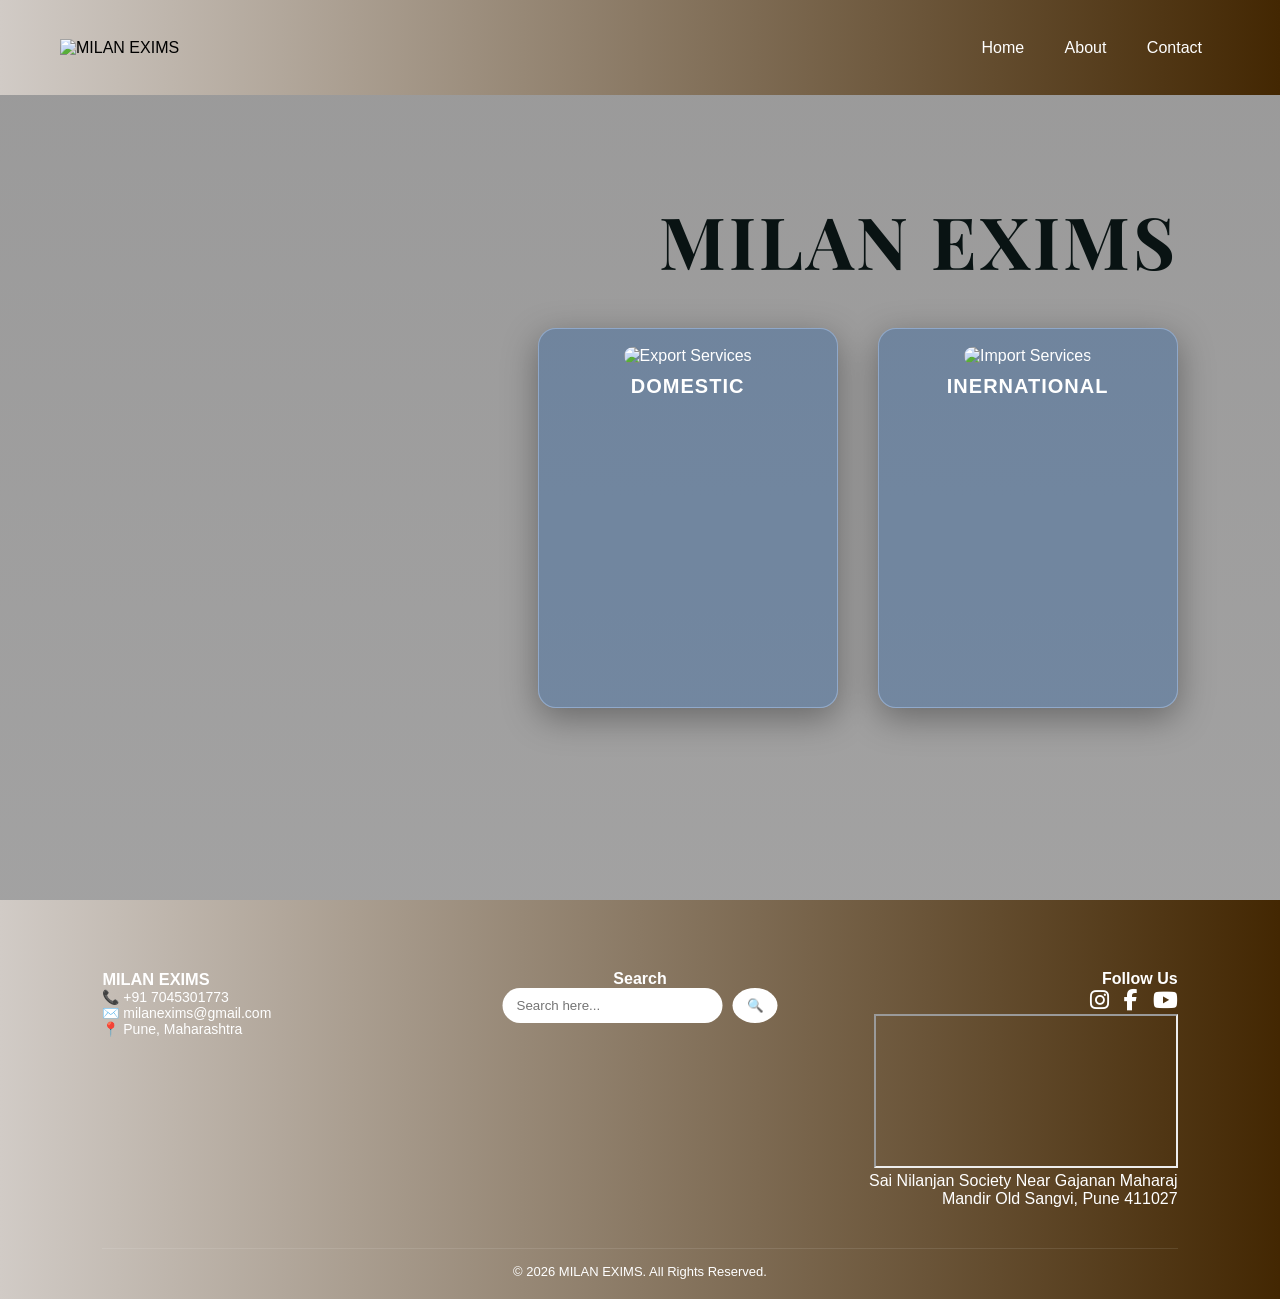
==== index.html @ 1c31ed09 "Add files via upload" ====
<!DOCTYPE html>
<html lang="en">
<head>
  <meta charset="UTF-8">
  <title>MILAN EXIMS</title>
  <meta name="viewport" content="width=device-width, initial-scale=1.0">

  <!-- Google Font -->
  <link href="https://fonts.googleapis.com/css2?family=Playfair+Display:wght@700&display=swap" rel="stylesheet">

  <!-- Font Awesome -->
  <link rel="stylesheet"
    href="https://cdnjs.cloudflare.com/ajax/libs/font-awesome/6.5.1/css/all.min.css">

  <!-- CSS -->
  <link rel="stylesheet" href="style.css">
</head>

<body>

<!-- NAVBAR -->
<header class="navbar" id="navbar">
  <div class="logo">
    <img src="images/logo.png" alt="MILAN EXIMS">
  </div>
<nav>
  <a href="index.html" class="nav-link active">Home</a>
  <a href="about.html" class="nav-link">About</a>
  <a href="contact.html" class="nav-link">Contact</a>
</nav>
</header>

<!-- HERO / WELCOME -->
<section class="hero" id="home">
  <div class="hero-content">
    <h1>MILAN EXIMS</h1>
  <!-- CARDS ON WELCOME PAGE -->
 <div class="hero-cards">
    <div class="card">
      <img src="images/import.jpeg" alt="Export Services">
      <div class="card-content">
        <h3>DOMESTIC</h3>
        <span class="card-dot"></span>
      </div>
    </div>

    <div class="card">
      <img src="images/export.jpeg" alt="Import Services">
      <div class="card-content">
        <h3>INERNATIONAL</h3>
        <span class="card-dot"></span>
      </div>
    </div>
  </div>
</section>


<footer class="footer">
  <div class="footer-inner">

    <!-- LEFT -->
    <div class="footer-left">
      <h3>MILAN EXIMS</h3>
      <p>📞 +91 7045301773</p>
      <p>✉️ milanexims@gmail.com</p>
      <p>📍 Pune, Maharashtra</p>

    
    </div>

    <!-- CENTER -->
    <div class="footer-center">
      <h4>Search</h4>
      <div class="footer-search">
        <input type="text" placeholder="Search here...">
        <button>🔍</button>
      </div>
    </div>

    <!-- RIGHT -->
    <div class="footer-right">
      <h4>Follow Us</h4>
      <div class="footer-social">
        <a href="#"><i class="fa-brands fa-instagram"></i></a>
        <a href="#"><i class="fa-brands fa-facebook-f"></i></a>
        <a href="#"><i class="fa-brands fa-youtube"></i></a>

     </div>
       <div>   <iframe
        src="https://www.google.com/maps?q=Sai+Nilanjan+Society+Near+Gajanan+Maharaj+Mandir+Old+Sangvi+Pune&output=embed"
        loading="lazy">
      </iframe>
      <p>Sai Nilanjan Society Near Gajanan Maharaj Mandir Old Sangvi, Pune 411027</p>
    </div>
    </div>

  </div>

  <div class="footer-bottom">
    © 2026 MILAN EXIMS. All Rights Reserved.
  </div>
</footer>

<!-- JS -->
<script src="script.js"></script>
</body>
</html>
---- style.css ----
/* ================= RESET ================= */
* {
  margin: 0;
  padding: 0;
  box-sizing: border-box;
  font-family: "Segoe UI", sans-serif;
}

/* ================= NAVBAR ================= */
.navbar {
  position: fixed;
  top: 0;
  width: 100%;
  height: 95px;
  padding: 0 60px;
  display: flex;
  justify-content: space-between;
  align-items: center;
  background: linear-gradient(90deg, #d1cbc6, #432702);
  z-index: 1000;
  transition: all 0.3s ease;
}

.navbar.scrolled {
  height: 80px;
  background: linear-gradient(90deg, #8f470d, #2e1a01);
  box-shadow: 0 6px 18px rgba(0,0,0,0.25);
}

/* ================= LOGO ================= */
.logo img {
  height: 140px;
  width: auto;
  transition: height 0.3s ease;
}

.navbar.scrolled .logo img {
  height: 55px;
}

/* ================= NAV LINKS ================= */
nav a {
  margin: 0 18px;
  text-decoration: none;
  color: #ffffff;
  font-size: 16px;
  font-weight: 500;
}

nav button {
  padding: 10px 28px;
  background: #ffffff;
  color: #432702;
  border: none;
  border-radius: 25px;
  font-weight: 600;
  cursor: pointer;
}

/* ================= HERO ================= */
.hero {
  height: 100vh;
  background:
    linear-gradient(rgba(31, 30, 30, 0.45), rgba(49, 48, 48, 0.45)),
    url("images/BG.jpeg");
  background-size: cover;
  background-position: center;
  background-repeat: no-repeat;
  background-attachment: fixed;

  display: flex;
  align-items: center;
  justify-content: flex-end;
  padding-right: 8%;
 
}



/* HERO CONTENT */
.hero-content {
  display: flex;
  flex-direction: column;
  align-items: flex-end;   /* ⬅️ RIGHT */
  text-align: right;       /* ⬅️ RIGHT */
  gap: 40px;
}


.hero-content h1 {
  font-family: 'Playfair Display', serif;
  font-size: 72px;
  letter-spacing: 3px;
  color: #091313;
}

/* ================= HERO CARDS ================= */
.hero-cards {
  display: flex;
  gap: 40px;
  flex-wrap: wrap;
  justify-content: flex-end;   /* ⬅️ RIGHT */
}


/* ================= CARD ================= */
.card {
  width: 300px;
  height: 380px;
  padding: 18px;

  /* TRANSPARENT BLUE GLASS */
  background: rgba(30, 90, 160, 0.35);
  backdrop-filter: blur(10px);
  -webkit-backdrop-filter: blur(10px);

  border: 1px solid rgba(180, 210, 255, 0.45);
  border-radius: 18px;

  text-align: center;
  color: #ffffff;

  box-shadow: 0 10px 35px rgba(0,0,0,0.35);
  transition: all 0.35s ease;
}

.card:hover {
  transform: translateY(-12px);
  background: rgba(30, 90, 160, 0.45);
}

/* CARD IMAGE */
.card img {
  width: 100%;
  height: 290px;
  object-fit: cover;
  object-position: center;
  border-radius: 14px;
  margin-bottom: 10px;
}

/* CARD TITLE */
.card h3 {
  font-size: 20px;
  letter-spacing: 1px;
}

.footer {
  background: linear-gradient(90deg, #d1cbc6, #432702);
  color: #fff;
  padding: 70px 8% 20px;
}

.footer-inner {
  position: relative;
  display: flex;
  justify-content: space-between;
  align-items: flex-start;
}

/* LEFT */
.footer-left {
  width: 30%;
  font-size: 14px;
}

.footer-left iframe {
  width: 100%;
  height: 200px;
  border: 0;
  margin-top: 15px;
}

/* CENTER — TRUE CENTER */
.footer-center {
  position: absolute;
  left: 50%;
  transform: translateX(-50%);
  text-align: center;
}

.footer-search {
  display: flex;
  gap: 10px;
}

.footer-search input {
  padding: 10px 14px;
  border-radius: 20px;
  border: none;
  width: 220px;
}

.footer-search button {
  border: none;
  background: #fff;
  padding: 10px 14px;
  border-radius: 50%;
  cursor: pointer;
}

/* RIGHT */
.footer-right {
  width: 30%;
  text-align: right;
}

.footer-social {
  display: flex;
  gap: 15px;
  justify-content: flex-end;
}

.footer-social a {
  font-size: 22px;
  color: #fff;
}

/* BOTTOM */
.footer-bottom {
  margin-top: 40px;
  text-align: center;
  font-size: 13px;
  border-top: 1px solid rgba(255,255,255,0.1);
  padding-top: 15px;
}

/* MOBILE */
@media (max-width: 768px) {
  .footer-inner {
    flex-direction: column;
    text-align: center;
  }

  .footer-center {
    position: static;
    transform: none;
    margin: 30px 0;
  }

  .footer-right {
    text-align: center;
  }

  .footer-social {
    justify-content: center;
  }
}
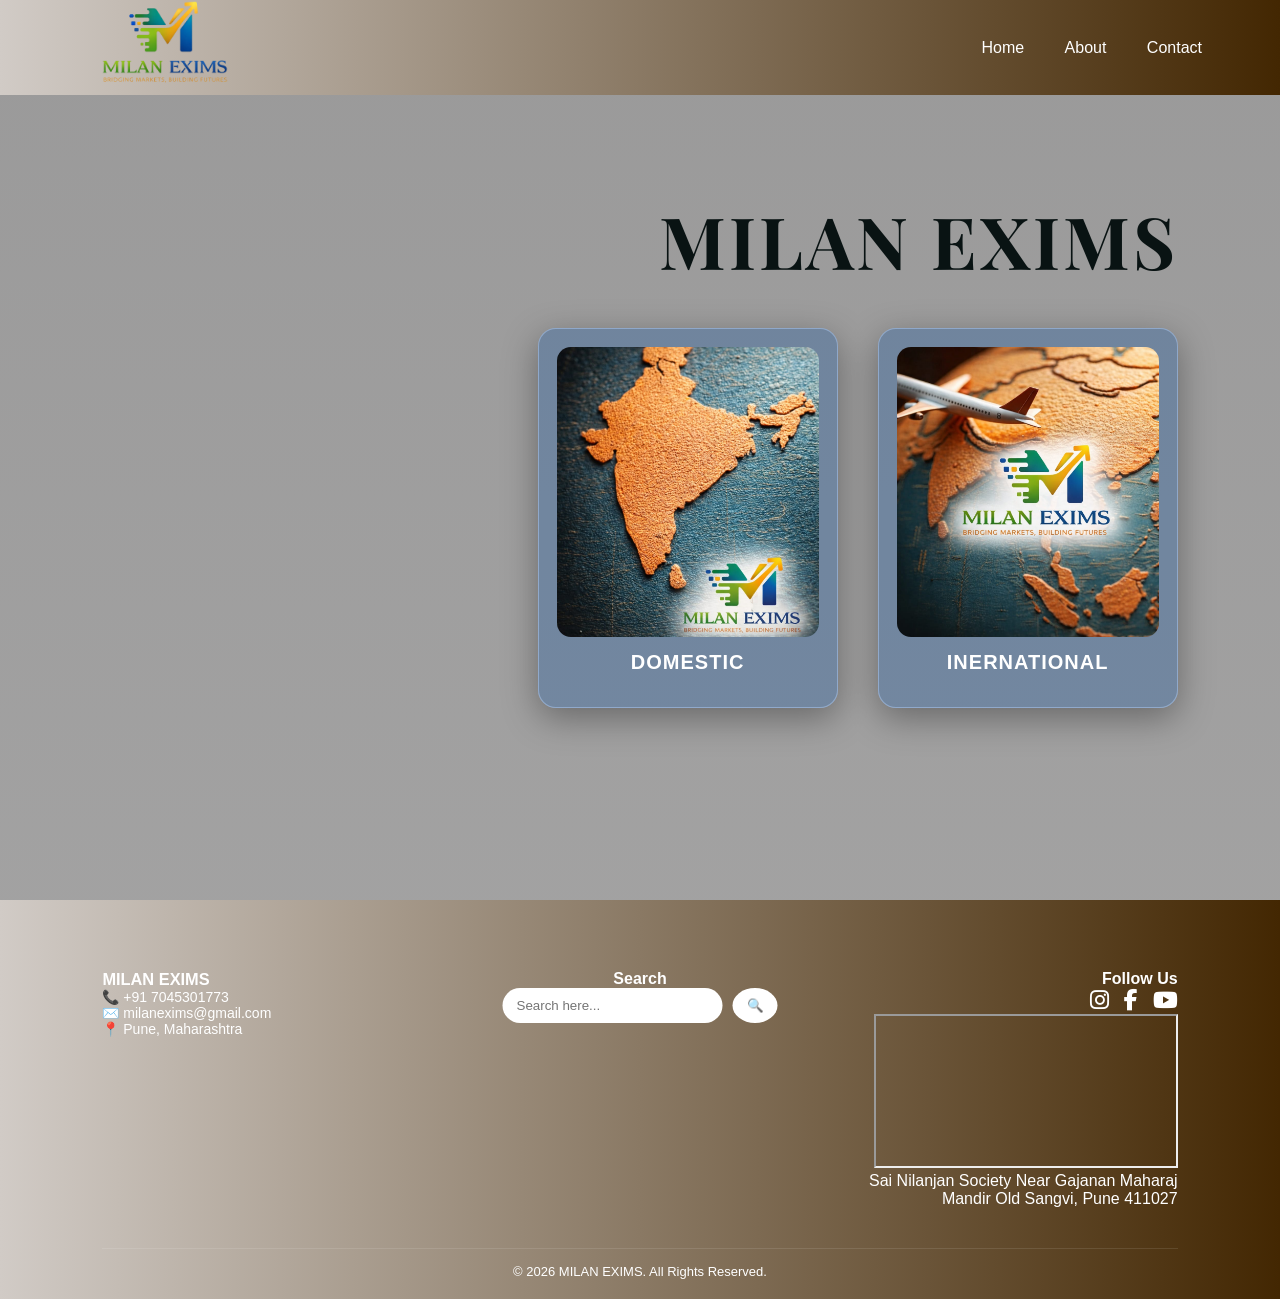
==== commit 23ed5155: "Update index.html" ====
--- a/index.html
+++ b/index.html
@@ -21,7 +21,7 @@
 <!-- NAVBAR -->
 <header class="navbar" id="navbar">
   <div class="logo">
-    <img src="images/logo.png" alt="MILAN EXIMS">
+    <img src="logo.png" alt="MILAN EXIMS">
   </div>
 <nav>
   <a href="index.html" class="nav-link active">Home</a>
@@ -37,7 +37,7 @@
   <!-- CARDS ON WELCOME PAGE -->
  <div class="hero-cards">
     <div class="card">
-      <img src="images/import.jpeg" alt="Export Services">
+      <img src="import.jpeg" alt="Export Services">
       <div class="card-content">
         <h3>DOMESTIC</h3>
         <span class="card-dot"></span>
@@ -45,7 +45,7 @@
     </div>
 
     <div class="card">
-      <img src="images/export.jpeg" alt="Import Services">
+      <img src="export.jpeg" alt="Import Services">
       <div class="card-content">
         <h3>INERNATIONAL</h3>
         <span class="card-dot"></span>
@@ -109,3 +109,4 @@
 
 
 
+
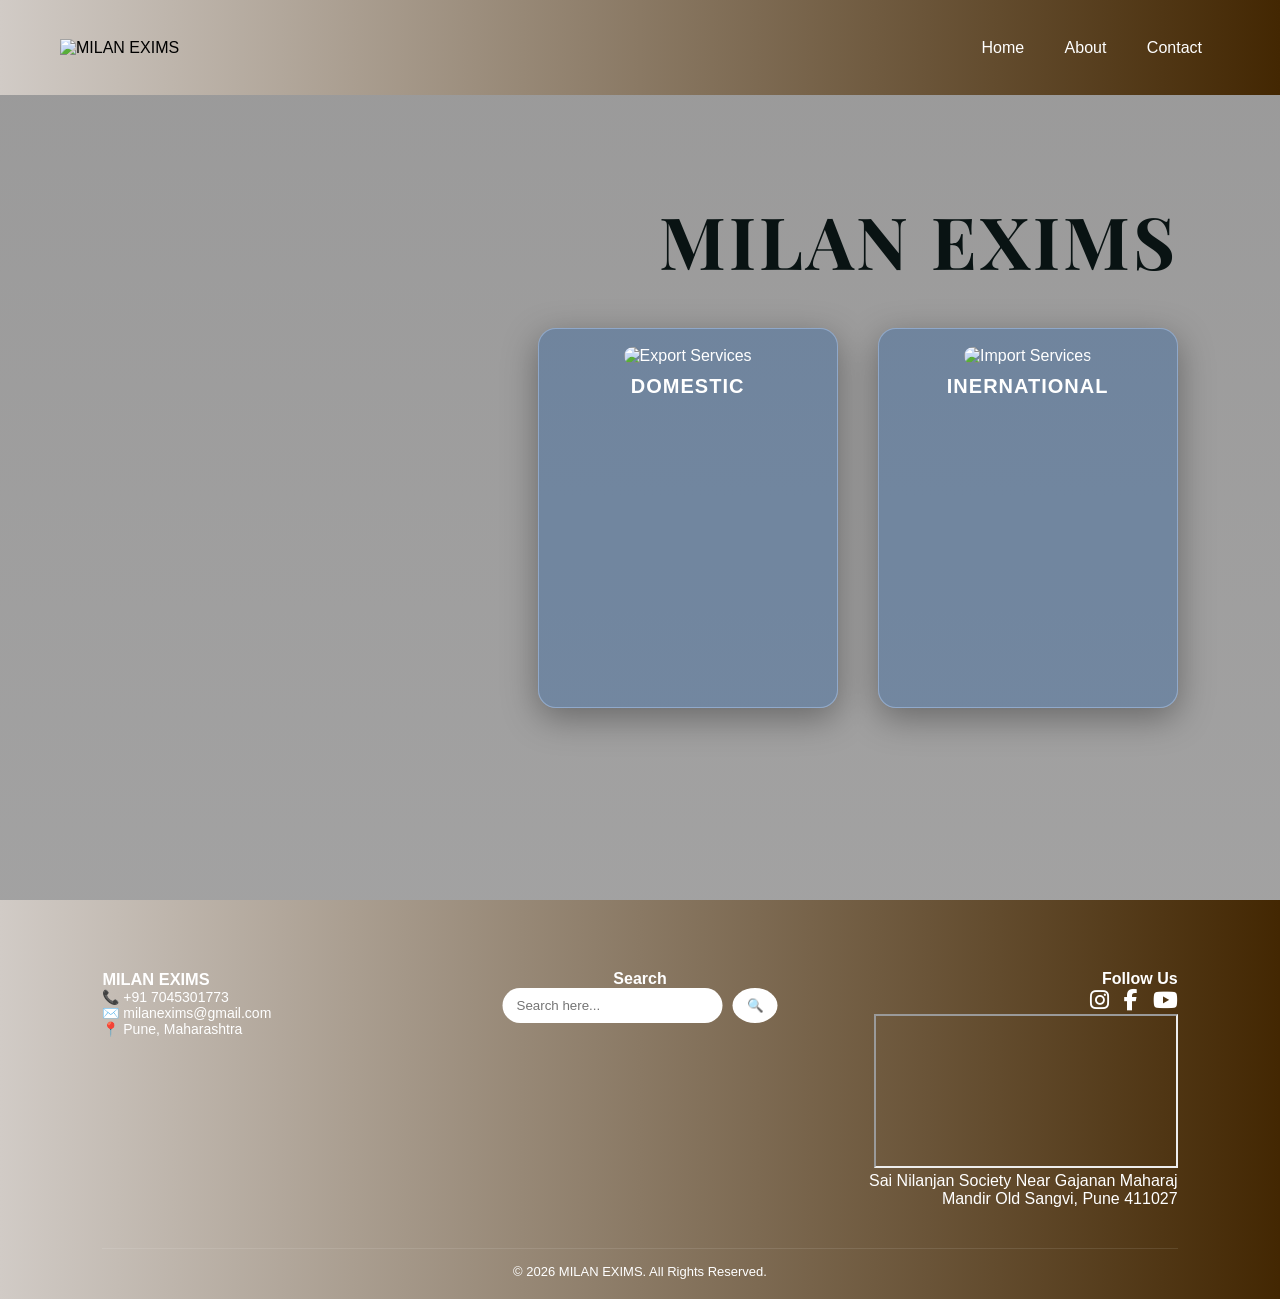
==== commit 20b5a4de: "Add files via upload" ====
--- a/index.html
+++ b/index.html
@@ -109,4 +109,3 @@
 
 
 
-
--- a/style.css
+++ b/style.css
@@ -62,7 +62,7 @@
   height: 100vh;
   background:
     linear-gradient(rgba(31, 30, 30, 0.45), rgba(49, 48, 48, 0.45)),
-    url("images/BG.jpeg");
+    url("BG.jpeg");
   background-size: cover;
   background-position: center;
   background-repeat: no-repeat;
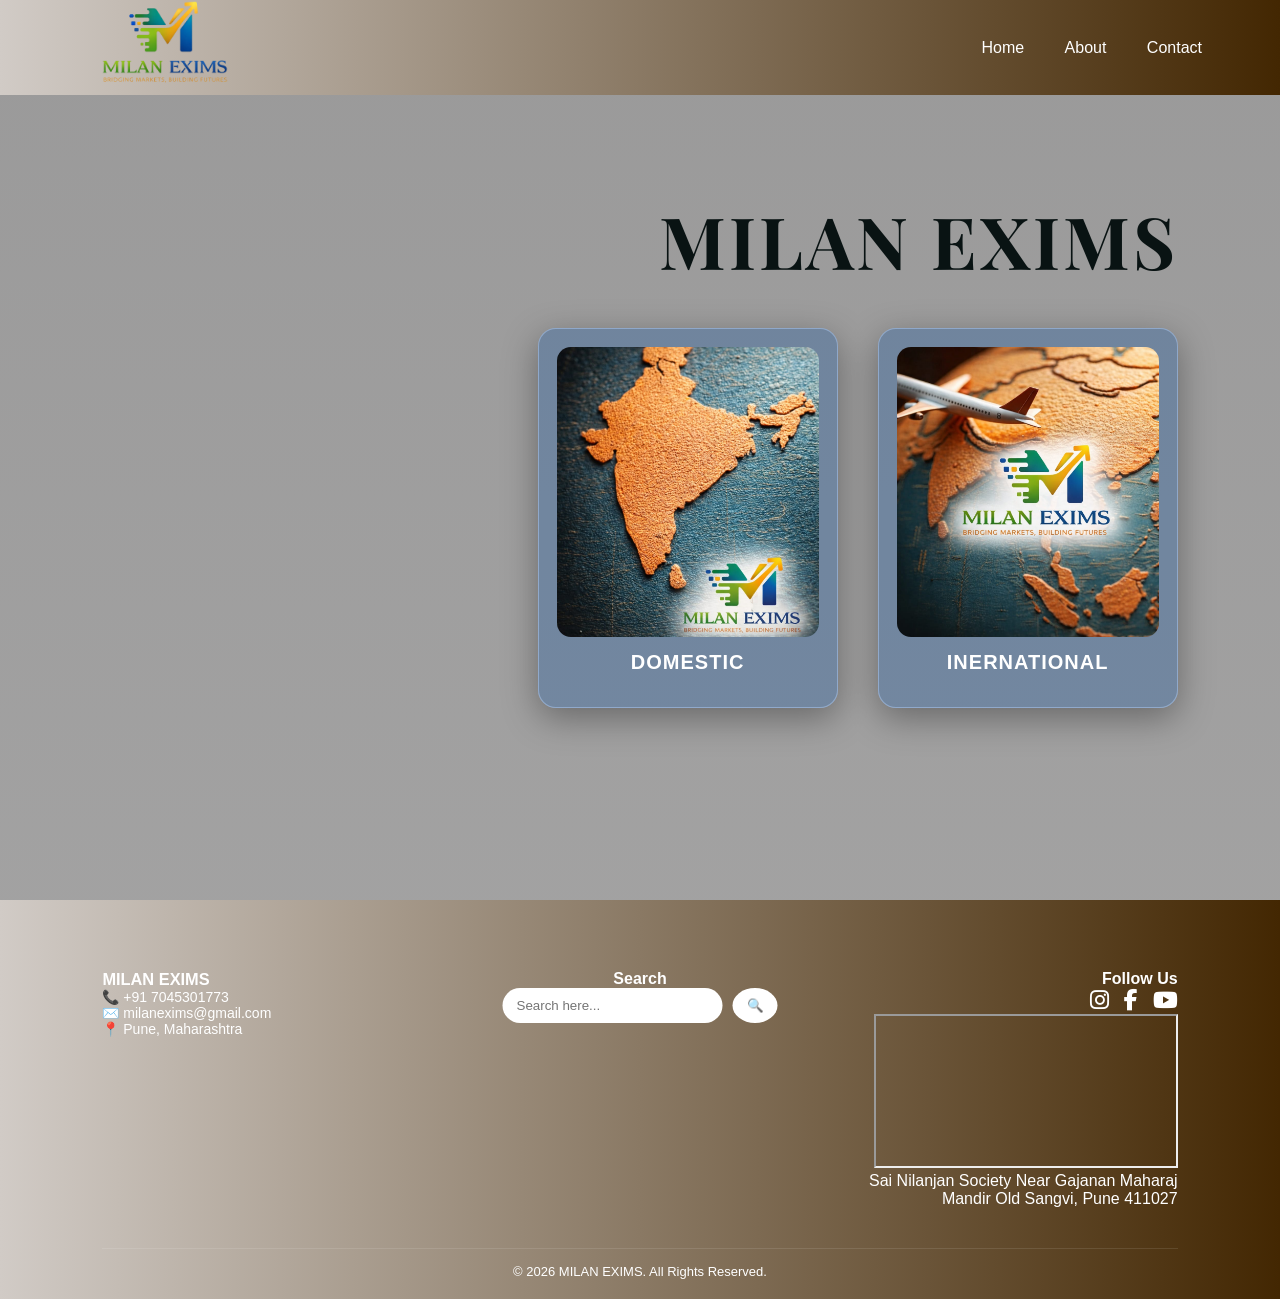
==== commit 7f020309: "Update index.html" ====
--- a/index.html
+++ b/index.html
@@ -21,7 +21,7 @@
 <!-- NAVBAR -->
 <header class="navbar" id="navbar">
   <div class="logo">
-    <img src="logo.png" alt="MILAN EXIMS">
+    <img src="images/logo.png" alt="MILAN EXIMS">
   </div>
 <nav>
   <a href="index.html" class="nav-link active">Home</a>
@@ -37,7 +37,7 @@
   <!-- CARDS ON WELCOME PAGE -->
  <div class="hero-cards">
     <div class="card">
-      <img src="import.jpeg" alt="Export Services">
+      <img src="images/import.jpeg" alt="Export Services">
       <div class="card-content">
         <h3>DOMESTIC</h3>
         <span class="card-dot"></span>
@@ -45,7 +45,7 @@
     </div>
 
     <div class="card">
-      <img src="export.jpeg" alt="Import Services">
+      <img src="images/export.jpeg" alt="Import Services">
       <div class="card-content">
         <h3>INERNATIONAL</h3>
         <span class="card-dot"></span>
@@ -109,3 +109,4 @@
 
 
 
+
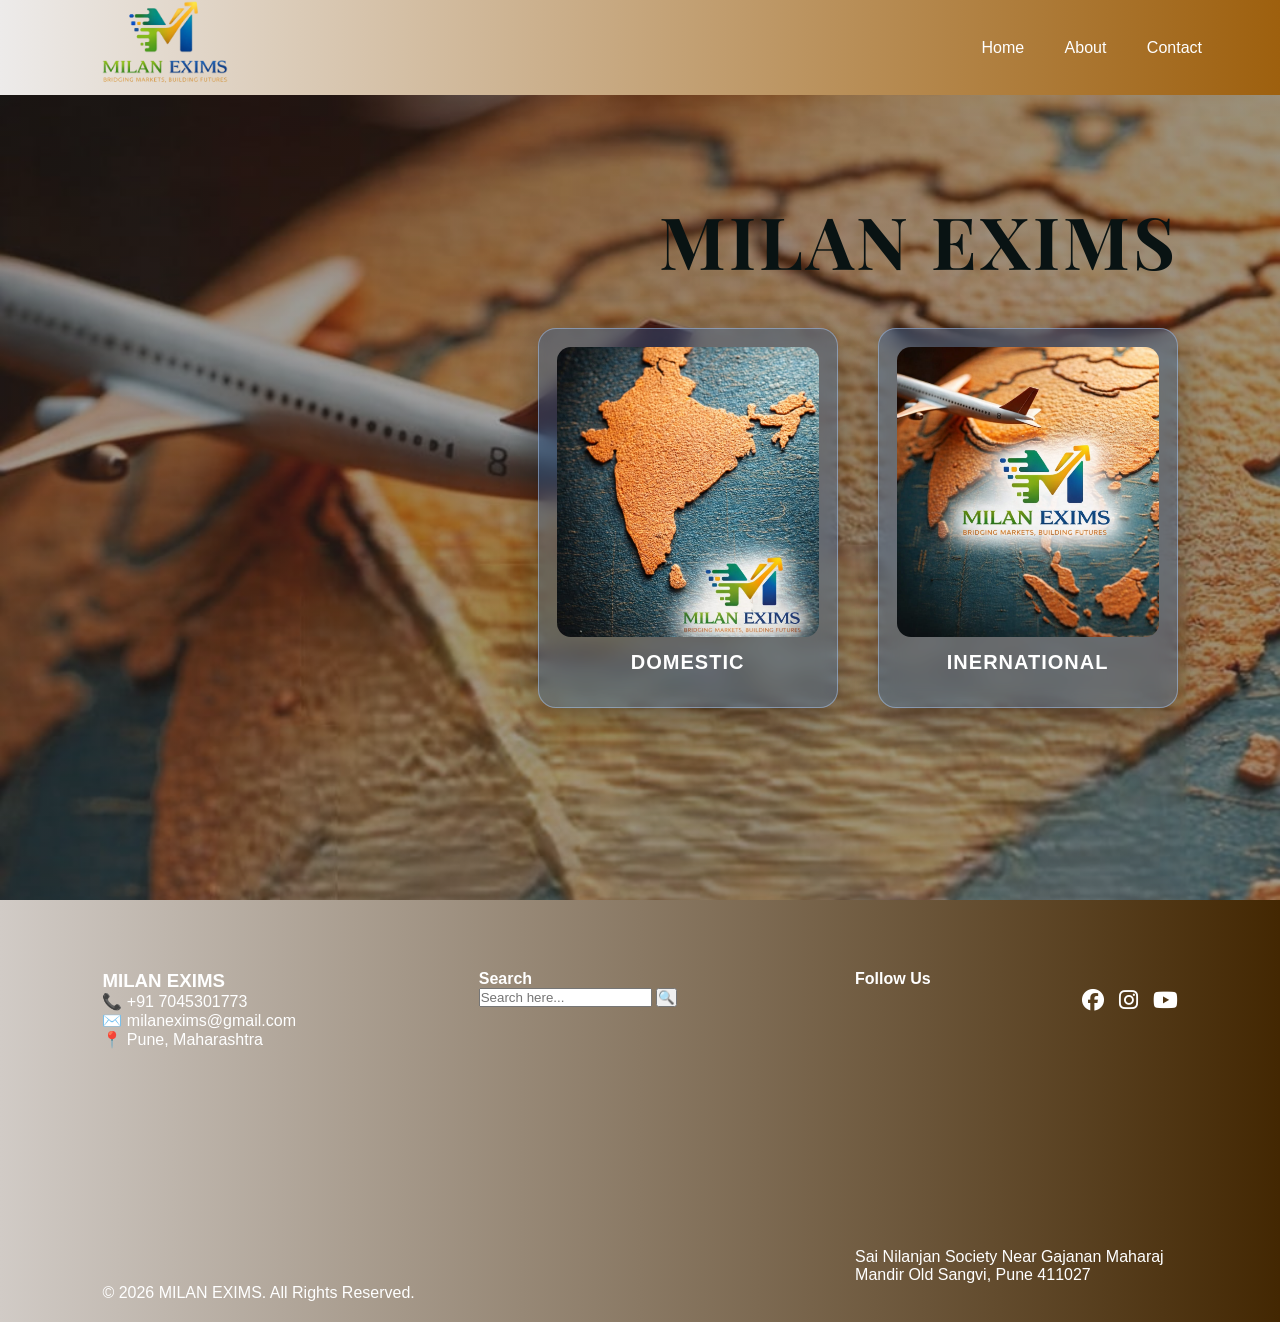
==== commit 778b5923: "Add files via upload" ====
--- a/index.html
+++ b/index.html
@@ -23,52 +23,58 @@
   <div class="logo">
     <img src="images/logo.png" alt="MILAN EXIMS">
   </div>
-<nav>
-  <a href="index.html" class="nav-link active">Home</a>
-  <a href="about.html" class="nav-link">About</a>
-  <a href="contact.html" class="nav-link">Contact</a>
-</nav>
+
+  <!-- HAMBURGER ICON (3 lines) -->
+  <div class="hamburger" id="hamburger">
+    <i class="fa-solid fa-bars"></i>
+  </div>
+
+  <!-- NAV LINKS -->
+  <nav id="mainNav">
+    <a href="index.html" class="nav-link active">Home</a>
+    <a href="about.html" class="nav-link">About</a>
+    <a href="contact.html" class="nav-link">Contact</a>
+  </nav>
 </header>
 
 <!-- HERO / WELCOME -->
 <section class="hero" id="home">
   <div class="hero-content">
     <h1>MILAN EXIMS</h1>
-  <!-- CARDS ON WELCOME PAGE -->
- <div class="hero-cards">
-    <div class="card">
-      <img src="images/import.jpeg" alt="Export Services">
-      <div class="card-content">
-        <h3>DOMESTIC</h3>
-        <span class="card-dot"></span>
+
+    <!-- CARDS ON WELCOME PAGE -->
+    <div class="hero-cards">
+
+      <div class="card">
+        <img src="images/import.jpeg" alt="Export Services">
+        <div class="card-content">
+          <h3>DOMESTIC</h3>
+          <span class="card-dot"></span>
+        </div>
       </div>
-    </div>
 
-    <div class="card">
-      <img src="images/export.jpeg" alt="Import Services">
-      <div class="card-content">
-        <h3>INERNATIONAL</h3>
-        <span class="card-dot"></span>
+      <div class="card">
+        <img src="images/export.jpeg" alt="Import Services">
+        <div class="card-content">
+          <h3>INERNATIONAL</h3>
+          <span class="card-dot"></span>
+        </div>
       </div>
+
     </div>
   </div>
 </section>
 
-
 <footer class="footer">
   <div class="footer-inner">
 
-    <!-- LEFT -->
     <div class="footer-left">
       <h3>MILAN EXIMS</h3>
       <p>📞 +91 7045301773</p>
       <p>✉️ milanexims@gmail.com</p>
       <p>📍 Pune, Maharashtra</p>
-
-    
     </div>
 
-    <!-- CENTER -->
     <div class="footer-center">
       <h4>Search</h4>
       <div class="footer-search">
@@ -77,21 +83,20 @@
       </div>
     </div>
 
-    <!-- RIGHT -->
     <div class="footer-right">
       <h4>Follow Us</h4>
       <div class="footer-social">
+        <a href="#"><i class="fa-brands fa-facebook"></i></a>
         <a href="#"><i class="fa-brands fa-instagram"></i></a>
-        <a href="#"><i class="fa-brands fa-facebook-f"></i></a>
         <a href="#"><i class="fa-brands fa-youtube"></i></a>
+      </div>
 
-     </div>
-       <div>   <iframe
-        src="https://www.google.com/maps?q=Sai+Nilanjan+Society+Near+Gajanan+Maharaj+Mandir+Old+Sangvi+Pune&output=embed"
+      <iframe
+        src="https://www.google.com/maps?q=Sai+Nilanjan+Society+Old+Sangvi+Pune&output=embed"
         loading="lazy">
       </iframe>
+
       <p>Sai Nilanjan Society Near Gajanan Maharaj Mandir Old Sangvi, Pune 411027</p>
-    </div>
     </div>
 
   </div>
@@ -101,12 +106,9 @@
   </div>
 </footer>
 
-<!-- JS -->
 <script src="script.js"></script>
 </body>
 </html>
 
 
 
-
-
--- a/style.css
+++ b/style.css
@@ -16,15 +16,9 @@
   display: flex;
   justify-content: space-between;
   align-items: center;
-  background: linear-gradient(90deg, #d1cbc6, #432702);
+  background: linear-gradient(90deg, #edebea, #9e600e);
   z-index: 1000;
   transition: all 0.3s ease;
-}
-
-.navbar.scrolled {
-  height: 80px;
-  background: linear-gradient(90deg, #8f470d, #2e1a01);
-  box-shadow: 0 6px 18px rgba(0,0,0,0.25);
 }
 
 /* ================= LOGO ================= */
@@ -34,11 +28,7 @@
   transition: height 0.3s ease;
 }
 
-.navbar.scrolled .logo img {
-  height: 55px;
-}
-
-/* ================= NAV LINKS ================= */
+/* ================= NAV LINKS LAPTOP ================= */
 nav a {
   margin: 0 18px;
   text-decoration: none;
@@ -47,22 +37,14 @@
   font-weight: 500;
 }
 
-nav button {
-  padding: 10px 28px;
-  background: #ffffff;
-  color: #432702;
-  border: none;
-  border-radius: 25px;
-  font-weight: 600;
-  cursor: pointer;
-}
-
 /* ================= HERO ================= */
 .hero {
   height: 100vh;
+
   background:
     linear-gradient(rgba(31, 30, 30, 0.45), rgba(49, 48, 48, 0.45)),
-    url("BG.jpeg");
+    url("images/bg.jpeg");
+
   background-size: cover;
   background-position: center;
   background-repeat: no-repeat;
@@ -72,20 +54,16 @@
   align-items: center;
   justify-content: flex-end;
   padding-right: 8%;
- 
-}
-
-
+}
 
 /* HERO CONTENT */
 .hero-content {
   display: flex;
   flex-direction: column;
-  align-items: flex-end;   /* ⬅️ RIGHT */
-  text-align: right;       /* ⬅️ RIGHT */
+  align-items: flex-end;
+  text-align: right;
   gap: 40px;
 }
-
 
 .hero-content h1 {
   font-family: 'Playfair Display', serif;
@@ -94,57 +72,41 @@
   color: #091313;
 }
 
-/* ================= HERO CARDS ================= */
+/* ================= CARDS ================= */
 .hero-cards {
   display: flex;
   gap: 40px;
   flex-wrap: wrap;
-  justify-content: flex-end;   /* ⬅️ RIGHT */
-}
-
-
-/* ================= CARD ================= */
+  justify-content: flex-end;
+}
+
 .card {
   width: 300px;
   height: 380px;
   padding: 18px;
-
-  /* TRANSPARENT BLUE GLASS */
   background: rgba(30, 90, 160, 0.35);
   backdrop-filter: blur(10px);
-  -webkit-backdrop-filter: blur(10px);
-
   border: 1px solid rgba(180, 210, 255, 0.45);
   border-radius: 18px;
-
   text-align: center;
   color: #ffffff;
-
   box-shadow: 0 10px 35px rgba(0,0,0,0.35);
-  transition: all 0.35s ease;
-}
-
-.card:hover {
-  transform: translateY(-12px);
-  background: rgba(30, 90, 160, 0.45);
-}
-
-/* CARD IMAGE */
+}
+
 .card img {
   width: 100%;
   height: 290px;
   object-fit: cover;
-  object-position: center;
   border-radius: 14px;
   margin-bottom: 10px;
 }
 
-/* CARD TITLE */
 .card h3 {
   font-size: 20px;
   letter-spacing: 1px;
 }
 
+/* ================= FOOTER ORIGINAL ================= */
 .footer {
   background: linear-gradient(90deg, #d1cbc6, #432702);
   color: #fff;
@@ -152,57 +114,22 @@
 }
 
 .footer-inner {
-  position: relative;
   display: flex;
   justify-content: space-between;
   align-items: flex-start;
 }
 
-/* LEFT */
-.footer-left {
+.footer-left,
+.footer-center,
+.footer-right {
   width: 30%;
-  font-size: 14px;
-}
-
-.footer-left iframe {
+}
+
+.footer-right iframe {
   width: 100%;
   height: 200px;
   border: 0;
-  margin-top: 15px;
-}
-
-/* CENTER — TRUE CENTER */
-.footer-center {
-  position: absolute;
-  left: 50%;
-  transform: translateX(-50%);
-  text-align: center;
-}
-
-.footer-search {
-  display: flex;
-  gap: 10px;
-}
-
-.footer-search input {
-  padding: 10px 14px;
-  border-radius: 20px;
-  border: none;
-  width: 220px;
-}
-
-.footer-search button {
-  border: none;
-  background: #fff;
-  padding: 10px 14px;
-  border-radius: 50%;
-  cursor: pointer;
-}
-
-/* RIGHT */
-.footer-right {
-  width: 30%;
-  text-align: right;
+  margin: 15px 0;
 }
 
 .footer-social {
@@ -213,42 +140,127 @@
 
 .footer-social a {
   font-size: 22px;
-  color: #fff;
-}
-
-/* BOTTOM */
-.footer-bottom {
-  margin-top: 40px;
-  text-align: center;
-  font-size: 13px;
-  border-top: 1px solid rgba(255,255,255,0.1);
-  padding-top: 15px;
-}
-
-/* MOBILE */
+  color: #ffffff;
+}
+
+/* ============ MAIN MOBILE FIX ONLY ============ */
+
+.hamburger {
+  display: none;
+}
+
+/* MOBILE RESPONSIVE — CURAMIND TYPE */
 @media (max-width: 768px) {
+
+  /* NAV LINKS INSIDE PANEL ONLY */
+  #mainNav {
+    position: absolute;
+    top: 95px;
+    right: 20px;
+
+    display: none;
+    flex-direction: column;
+
+    gap: 18px;          /* GAP BETWEEN HOME ABOUT CONTACT ✔ */
+    padding: 20px;
+
+    border-radius: 12px;
+    background: linear-gradient(90deg, #f4f2f0, #432702);
+  }
+
+  #mainNav.open {
+    display: flex;      /* OPEN AFTER CLICK ✔ */
+  }
+
+  #mainNav a {
+    text-align: center;
+    margin: 0;
+    font-size: 17px;
+  }
+
+  /* HAMBURGER 3 LINES */
+  .hamburger {
+    display: block;
+    position: absolute;
+    right: 25px;
+    top: 32px;
+    font-size: 24px;
+    color: #ffffff;
+    cursor: pointer;
+  }
+
+  /* HERO FONT CHOTA ONLY IN PHONE */
+  .hero-content h1 {
+    font-size: 42px;
+    color: #ffffff;     /* SAME as you wanted */
+  }
+
+  .hero {
+    justify-content: center;
+    align-items: center;
+    padding-right: 0;
+  }
+
+  .hero-cards {
+    justify-content: center;
+  }
+
   .footer-inner {
     flex-direction: column;
     text-align: center;
   }
 
-  .footer-center {
-    position: static;
-    transform: none;
-    margin: 30px 0;
-  }
-
+  .footer-left,
+  .footer-center,
   .footer-right {
-    text-align: center;
+    width: 100%;
+    margin-bottom: 25px;
   }
 
   .footer-social {
     justify-content: center;
   }
 }
-
-
-
-
-
-
+/* ======== ONLY CARD FIX FOR MOBILE ======== */
+@media (max-width: 768px) {
+
+  .hero-cards {
+    display: flex;
+    flex-direction: column;
+    align-items: center;
+    justify-content: center;
+    gap: 24px;                 /* ⬅️ PROPER GAP ✔ */
+    margin-top: 30px;
+  }
+
+  .card {
+    width: 100%;                /* ⬅️ NOT FULL 100% ✔ */
+    max-width: 340px;          /* ⬅️ CLEAN LIMIT ✔ */
+    height: auto;              /* ⬅️ FLEXIBLE ✔ */
+    padding: 16px;
+  }
+
+  .card img {
+    height: 180px;             /* ⬅️ FIX IMAGE HEIGHT ✔ */
+    object-fit: cover;
+  }
+
+  .card h3 {
+    font-size: 16px;
+    margin-top: 8px;
+  }
+
+}
+
+
+
+
+
+
+
+
+
+
+
+
+
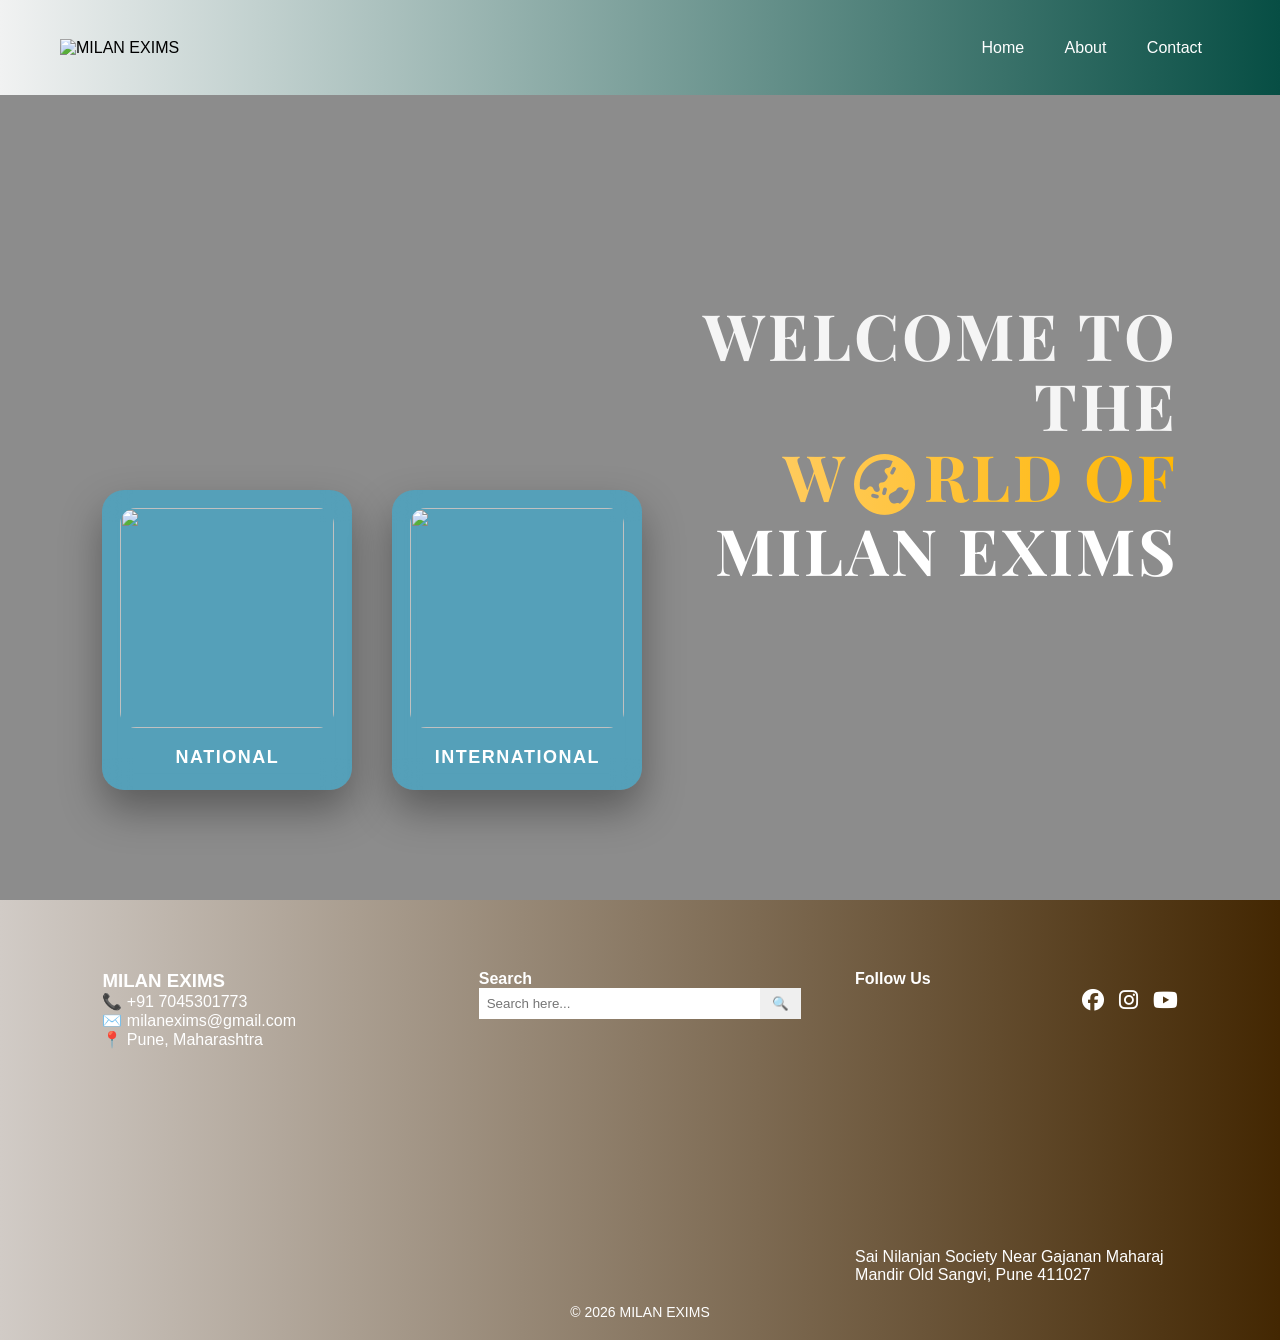
==== commit 128a9fa2: "Add files via upload" ====
--- a/index.html
+++ b/index.html
@@ -1,31 +1,54 @@
 <!DOCTYPE html>
 <html lang="en">
 <head>
-  <meta charset="UTF-8">
-  <title>MILAN EXIMS</title>
-  <meta name="viewport" content="width=device-width, initial-scale=1.0">
+<meta charset="UTF-8">
+<title>MILAN EXIMS</title>
+<meta name="viewport" content="width=device-width, initial-scale=1.0">
 
-  <!-- Google Font -->
-  <link href="https://fonts.googleapis.com/css2?family=Playfair+Display:wght@700&display=swap" rel="stylesheet">
+<link href="https://fonts.googleapis.com/css2?family=Playfair+Display:wght@700&display=swap" rel="stylesheet">
+<link rel="stylesheet" href="https://cdnjs.cloudflare.com/ajax/libs/font-awesome/6.5.1/css/all.min.css">
+<link rel="stylesheet" href="style.css">
+<style>
+  .simple-contact {
+  background: #3b8f9f;
+  padding: 30px 20px;
+  text-align: center;
+  color: #fff;
+}
 
-  <!-- Font Awesome -->
-  <link rel="stylesheet"
-    href="https://cdnjs.cloudflare.com/ajax/libs/font-awesome/6.5.1/css/all.min.css">
+.contact-list {
+  list-style: none;
+  padding: 0;
+  margin: 0;
+}
 
-  <!-- CSS -->
-  <link rel="stylesheet" href="style.css">
+.contact-list li {
+  padding: 12px 0;
+  font-size: 15px;
+  border-bottom: 1px solid rgba(255,255,255,0.3);
+}
+
+.contact-btn {
+  display: inline-block;
+  margin-top: 20px;
+  background: #6fd44b;
+  color: #fff;
+  padding: 12px 28px;
+  border-radius: 30px;
+  text-decoration: none;
+}
+
+</style>
 </head>
 
 <body>
-
-<!-- NAVBAR -->
 <header class="navbar" id="navbar">
   <div class="logo">
-    <img src="images/logo.png" alt="MILAN EXIMS">
+    <img src="Image/logo.png" alt="MILAN EXIMS">
   </div>
 
   <!-- HAMBURGER ICON (3 lines) -->
-  <div class="hamburger" id="hamburger">
+  <div class="hamburger" id="hamburger">   
     <i class="fa-solid fa-bars"></i>
   </div>
 
@@ -33,38 +56,56 @@
   <nav id="mainNav">
     <a href="index.html" class="nav-link active">Home</a>
     <a href="about.html" class="nav-link">About</a>
-    <a href="contact.html" class="nav-link">Contact</a>
+    <a href="#" onclick="showContact()">Contact</a>
+
   </nav>
+  <!-- CONTACT SECTION (HIDDEN INITIALLY) -->
+<section id="contactSection" class="simple-contact" style="display:none;">
+
+  <ul class="contact-list">
+    <li>📍 Curamind International</li>
+    <li>📞 +91 98765 43210</li>
+    <li>✉ info@curamind.in</li>
+    <li>🕒 Mon – Sat | 9:00 AM – 6:00 PM</li>
+  </ul>
+
+  <a href="https://wa.me/919876543210" class="contact-btn">
+    Book Appointment
+  </a>
+
+</section>
+
 </header>
 
-<!-- HERO / WELCOME -->
-<section class="hero" id="home">
-  <div class="hero-content">
-    <h1>MILAN EXIMS</h1>
+<section class="hero">
 
-    <!-- CARDS ON WELCOME PAGE -->
-    <div class="hero-cards">
+  <!-- LEFT CARDS (DOWN POSITION) -->
+  <div class="left down">
+    <a href="business.html?type=national" class="card">
+      <img src="Image/import.jpeg">
+      <h3>NATIONAL</h3>
+    </a>
 
-      <div class="card">
-        <img src="images/import.jpeg" alt="Export Services">
-        <div class="card-content">
-          <h3>DOMESTIC</h3>
-          <span class="card-dot"></span>
-        </div>
-      </div>
+    <a href="business.html?type=international" class="card">
+      <img src="Image/export.jpeg">
+      <h3>INTERNATIONAL</h3>
+    </a>
+  </div>
 
-      <div class="card">
-        <img src="images/export.jpeg" alt="Import Services">
-        <div class="card-content">
-          <h3>INERNATIONAL</h3>
-          <span class="card-dot"></span>
-        </div>
-      </div>
+  <!-- RIGHT HEADING -->
+  <div class="right">
+    <div class="right">
+  <h1 class="line1">WELCOME TO THE</h1>
+  <h1 class="line2">
+  W<span class="earth-o"><i class="fa-solid fa-earth-asia"></i></span>RLD OF
+</h1>
+  <h1 class="line3">MILAN EXIMS</h1>
+</div>
 
-    </div>
-  </div>
+
 </section>
 
+<!-- FOOTER (SAME AS BEFORE) -->
 <footer class="footer">
   <div class="footer-inner">
 
@@ -93,22 +134,21 @@
 
       <iframe
         src="https://www.google.com/maps?q=Sai+Nilanjan+Society+Old+Sangvi+Pune&output=embed"
-        loading="lazy">
-      </iframe>
+        loading="lazy"></iframe>
 
       <p>Sai Nilanjan Society Near Gajanan Maharaj Mandir Old Sangvi, Pune 411027</p>
     </div>
 
   </div>
+  <div class="footer-bottom">© 2026 MILAN EXIMS</div>
+</footer>
+<script>
+  function showContact() {
+    document.getElementById("contactSection").style.display = "block";
+    document.getElementById("homeSection").style.display = "none";
+  }
+</script>
 
-  <div class="footer-bottom">
-    © 2026 MILAN EXIMS. All Rights Reserved.
-  </div>
-</footer>
-
-<script src="script.js"></script>
 </body>
 </html>
 
-
-
--- a/style.css
+++ b/style.css
@@ -16,7 +16,7 @@
   display: flex;
   justify-content: space-between;
   align-items: center;
-  background: linear-gradient(90deg, #edebea, #9e600e);
+  background: linear-gradient(90deg, #f1f2f2, #074e44);
   z-index: 1000;
   transition: all 0.3s ease;
 }
@@ -37,86 +37,192 @@
   font-weight: 500;
 }
 
+
 /* ================= HERO ================= */
 .hero {
-  height: 100vh;
-
+  min-height: 100vh;
   background:
-    linear-gradient(rgba(31, 30, 30, 0.45), rgba(49, 48, 48, 0.45)),
-    url("images/bg.jpeg");
-
-  background-size: cover;
-  background-position: center;
-  background-repeat: no-repeat;
-  background-attachment: fixed;
-
-  display: flex;
-  align-items: center;
-  justify-content: flex-end;
-  padding-right: 8%;
-}
-
-/* HERO CONTENT */
-.hero-content {
-  display: flex;
-  flex-direction: column;
-  align-items: flex-end;
+    linear-gradient(rgba(0,0,0,0.45), rgba(0,0,0,0.45)),
+    url("Image/bg.jpeg") center/cover no-repeat;
+
+  display: grid;
+  grid-template-columns: 1fr 1fr;
+  padding: 140px 8% 80px;
+}
+
+/* ================= LEFT CARDS ================= */
+.left {
+  display: flex;
+  gap: 40px;
+}
+
+.down {
+  margin-top: 350px;
+}
+
+.card {
+  width: 250px;
+  background: rgba(18, 185, 240, 0.45);
+  backdrop-filter: blur(14px);
+  padding: 18px;
+  border-radius: 22px;
+  color: #ffffff;
+  text-decoration: none;
+  transition: all 0.4s ease;
+  box-shadow: 0 20px 40px rgba(0,0,0,0.35);
+  height: 300px;
+}
+
+.card:hover {
+  transform: translateY(-12px) scale(1.03);
+}
+
+.card img {
+  width: 100%;
+  height: 220px;
+  object-fit: cover;
+  border-radius: 16px;
+}
+
+.card h3 {
+  text-align: center;
+  margin-top: 15px;
+  letter-spacing: 1.5px;
+  font-size: 18px;
+}
+
+/* ================= HEADLINE ================= */
+.right {
   text-align: right;
-  gap: 40px;
-}
-
-.hero-content h1 {
-  font-family: 'Playfair Display', serif;
-  font-size: 72px;
+  margin-top: 80px; /* headline slightly down */
+}
+
+.right h1 {
+  font-family: "Playfair Display", serif;
+  font-size: 64px;
   letter-spacing: 3px;
-  color: #091313;
-}
-
-/* ================= CARDS ================= */
-.hero-cards {
-  display: flex;
+  line-height: 1.1;
+  opacity: 0;
+  animation: fadeSlide 1.2s ease forwards;
+}
+
+.line1 {
+  color: #f5f5f5;
+  animation-delay: 0.2s;
+}
+
+.line2 {
+  background: linear-gradient(90deg, #ffd27d, #ffb703);
+  -webkit-background-clip: text;
+  -webkit-text-fill-color: transparent;
+  animation-delay: 0.5s;
+}
+
+.line3 {
+  color: #ffffff;
+  letter-spacing: 5px;
+  animation-delay: 0.8s;
+}
+
+@keyframes fadeSlide {
+  from {
+    opacity: 0;
+    transform: translateY(25px);
+  }
+  to {
+    opacity: 1;
+    transform: translateY(0);
+  }
+}
+
+/* ================= BUSINESS PAGE ================= */
+.business-page {
+  background:
+    linear-gradient(rgba(0,0,0,0.6), rgba(0,0,0,0.6)),
+    url("Image/bg.jpeg") center/cover no-repeat;
+  min-height: 100vh;
+}
+
+.business-section {
+  padding: 140px 8% 80px;
+  text-align: center;
+  color: #fff;
+}
+
+.business-section h2 {
+  font-size: 38px;
+  letter-spacing: 2px;
+  margin-bottom: 50px;
+}
+
+/* BUSINESS GRID */
+.business-grid {
+  display: flex;
+  justify-content: center;
   gap: 40px;
   flex-wrap: wrap;
-  justify-content: flex-end;
-}
-
-.card {
-  width: 300px;
-  height: 380px;
-  padding: 18px;
-  background: rgba(30, 90, 160, 0.35);
+}
+
+/* BUSINESS CARD */
+.business-card {
+  background: rgba(31, 72, 5, 0.08);
   backdrop-filter: blur(10px);
-  border: 1px solid rgba(180, 210, 255, 0.45);
-  border-radius: 18px;
-  text-align: center;
-  color: #ffffff;
-  box-shadow: 0 10px 35px rgba(0,0,0,0.35);
-}
-
-.card img {
-  width: 100%;
-  height: 290px;
+  padding: 28px 22px;
+  border-radius: 22px;
+  transition: 0.4s ease;
+}
+
+.business-card:hover {
+  transform: translateY(-10px);
+  background: rgba(214, 212, 93, 0.12);
+}
+
+/* IMAGE FIX */
+.business-img {
+  width: 100%;
+  height: 160px;
+  overflow: hidden;
+  border-radius: 16px;
+  margin-bottom: 18px;
+}
+
+/* .business-img img {
+  width: 100%;
+  height: 100%;
   object-fit: cover;
-  border-radius: 14px;
-  margin-bottom: 10px;
-}
-
-.card h3 {
+} */
+.business-img img {
+  width: 100%;
+  height: 100%;
+  object-fit: cover;
+  object-position: top left; /* 🔥 FIX */
+}
+
+
+
+/* TEXT */
+.business-card h3 {
   font-size: 20px;
-  letter-spacing: 1px;
-}
-
-/* ================= FOOTER ORIGINAL ================= */
+  margin-bottom: 8px;
+}
+
+.business-card p {
+  font-size: 14px;
+  opacity: 0.85;
+  line-height: 1.6;
+}
+
+/* ================= FOOTER ================= */
 .footer {
   background: linear-gradient(90deg, #d1cbc6, #432702);
-  color: #fff;
+  color: #ffffff;
   padding: 70px 8% 20px;
 }
 
 .footer-inner {
   display: flex;
   justify-content: space-between;
-  align-items: flex-start;
+  gap: 30px;
 }
 
 .footer-left,
@@ -125,6 +231,34 @@
   width: 30%;
 }
 
+.footer-search {
+  display: flex;
+}
+
+.footer-search input {
+  padding: 8px;
+  width: 100%;
+  border: none;
+  outline: none;
+}
+
+.footer-search button {
+  padding: 8px 12px;
+  border: none;
+  cursor: pointer;
+}
+
+.footer-social {
+  display: flex;
+  gap: 15px;
+  justify-content: flex-end;
+}
+
+.footer-social a {
+  font-size: 22px;
+  color: #ffffff;
+}
+
 .footer-right iframe {
   width: 100%;
   height: 200px;
@@ -132,18 +266,163 @@
   margin: 15px 0;
 }
 
-.footer-social {
-  display: flex;
-  gap: 15px;
-  justify-content: flex-end;
-}
-
-.footer-social a {
-  font-size: 22px;
-  color: #ffffff;
-}
-
-/* ============ MAIN MOBILE FIX ONLY ============ */
+.footer-bottom {
+  text-align: center;
+  margin-top: 20px;
+  font-size: 14px;
+}
+
+/* ================= MOBILE ================= */
+@media (max-width: 768px) {
+
+  .hero {
+    grid-template-columns: 1fr;
+    text-align: center;
+  }
+
+  .left {
+    justify-content: center;
+    flex-wrap: wrap;
+  }
+
+  .down {
+    margin-top: 40px;
+  }
+
+  .right {
+    text-align: center;
+    margin-top: 20px;
+  }
+
+  .right h1 {
+    font-size: 38px;
+  }
+
+  .business-grid {
+    grid-template-columns: 1fr;
+  }
+
+  .footer-inner {
+    flex-direction: column;
+    text-align: center;
+  }
+
+  .footer-left,
+  .footer-center,
+  .footer-right {
+    width: 100%;
+    margin-bottom: 25px;
+  }
+
+  .footer-social {
+    justify-content: center;
+  }
+}
+
+.earth-o i {
+  font-size: 61px;
+  vertical-align: middle;
+  color: #4cc9f0; /* Earth blue */
+  margin: 0 6px;
+}
+
+/* ===== SAME MODERN CARD FOR BOTH ===== */
+
+.business-card.modern {
+  width: 340px;
+  height: 360px;
+  background: rgba(18, 185, 240, 0.45);
+  border-radius: 24px;
+  overflow: hidden;
+  backdrop-filter: blur(200px);
+  transition: 0.4s ease;
+
+  display: flex;
+  flex-direction: column;
+}
+
+.business-card.modern:hover {
+  transform: translateY(-10px);
+  background: rgba(226, 223, 219, 0.55);
+}
+
+/* IMAGE SECTION */
+.business-card.modern .business-img {
+  height: 200px;
+}
+
+.business-card.modern .business-img img {
+  width: 100%;
+  height: 100%;
+  object-fit: cover;
+}
+
+/* CONTENT SECTION */
+.card-content {
+  padding: 18px;
+  text-align: center;
+}
+
+.card-content h3 {
+  font-size: 20px;
+  margin-bottom: 6px;
+  letter-spacing: 1px;
+}
+
+.card-content p {
+  font-size: 14px;
+  opacity: 0.85;
+  line-height: 1.5;
+}
+.business-card.international {
+  display: none;
+}
+
+.business-card {
+  display: none;
+}
+.business-card.modern {
+  width: 340px;
+  height: 360px;
+  display: flex;
+  flex-direction: column;
+}
+/* ================= MOBILE SPACING FIX ================= */
+@media (max-width: 768px) {
+
+  /* PAGE PADDING */
+  .business-page {
+    padding: 30px 16px;
+  }
+
+  /* GRID SPACING */
+  .business-grid {
+    gap: 18px;              /* less gap between cards */
+  }
+
+  /* CARD SIZE & SPACING */
+  .business-card {
+    margin: 0 auto;         /* center cards */
+    width: 100%;
+    max-width: 360px;       /* prevents too wide cards */
+  }
+
+  /* IMAGE SPACING */
+  .business-img img {
+    margin-bottom: 10px;
+  }
+
+  /* TEXT SPACING */
+  .card-content h3 {
+    margin-bottom: 6px;
+    font-size: 18px;
+  }
+
+  .card-content p {
+    font-size: 14px;
+    line-height: 1.4;
+  }
+}
 
 .hamburger {
   display: none;
@@ -165,7 +444,7 @@
     padding: 20px;
 
     border-radius: 12px;
-    background: linear-gradient(90deg, #f4f2f0, #432702);
+    background: linear-gradient(90deg, #f4f2f0, #369797)!important;
   }
 
   #mainNav.open {
@@ -188,17 +467,24 @@
     color: #ffffff;
     cursor: pointer;
   }
-
-  /* HERO FONT CHOTA ONLY IN PHONE */
+    /* HERO FONT CHOTA ONLY IN PHONE */
   .hero-content h1 {
     font-size: 42px;
-    color: #ffffff;     /* SAME as you wanted */
+    color: #ffffff;  /* SAME as you wanted */
   }
 
   .hero {
     justify-content: center;
     align-items: center;
     padding-right: 0;
+  }
+   .hero {
+    height: auto !important;
+    min-height: 100vh;
+  }
+    .hero-content {
+    margin-top: 95px;
+     gap: 3px;
   }
 
   .hero-cards {
@@ -221,46 +507,78 @@
     justify-content: center;
   }
 }
-/* ======== ONLY CARD FIX FOR MOBILE ======== */
+
+.hidden {
+  display: none;
+}
+
+
+.round-options {
+  display: none;
+  gap: 50px;
+  margin-top: 20px;
+
+  grid-column: span 1;   /* 🔴 THIS IS THE KEY */
+  justify-content: 50px;
+}
+
+
+
+.round-card {
+  width: 150px;
+  height: 150px;
+  background: linear-gradient(135deg, #2f6f7a, #3d8b96);
+  border-radius: 50%;
+  display: flex;
+  align-items: center;
+  justify-content: center;
+  text-align: center;
+  padding: 20px;
+  cursor: pointer;
+  box-shadow: 0 14px 30px rgba(0,0,0,0.3);
+  transition: transform 0.4s ease, box-shadow 0.4s ease;
+}
+
+.round-card:hover {
+  transform: translateY(-8px) scale(1.04);
+  box-shadow: 0 18px 40px rgba(0,0,0,0.4);
+}
+
+.round-card h3 {
+  color: #ffffff;
+  font-size: 16px;
+  font-weight: 600;
+  line-height: 1.4;
+}
+
 @media (max-width: 768px) {
-
-  .hero-cards {
-    display: flex;
-    flex-direction: column;
-    align-items: center;
+  .round-options {
     justify-content: center;
-    gap: 24px;                 /* ⬅️ PROPER GAP ✔ */
-    margin-top: 30px;
-  }
-
-  .card {
-    width: 100%;                /* ⬅️ NOT FULL 100% ✔ */
-    max-width: 340px;          /* ⬅️ CLEAN LIMIT ✔ */
-    height: auto;              /* ⬅️ FLEXIBLE ✔ */
-    padding: 16px;
-  }
-
-  .card img {
-    height: 180px;             /* ⬅️ FIX IMAGE HEIGHT ✔ */
-    object-fit: cover;
-  }
-
-  .card h3 {
-    font-size: 16px;
-    margin-top: 8px;
-  }
-
-}
-
-
-
-
-
-
-
-
-
-
-
-
-
+    padding-left: 0;
+  }
+}
+
+
+@keyframes fadeIn {
+  from { opacity: 0; transform: translateY(20px); }
+  to { opacity: 1; transform: translateY(0); }
+}
+
+#psychSubOptions {
+  display: none;
+}
+
+.psych-card {
+  position: relative;
+}
+
+.business-grid {
+  display: grid;
+  grid-template-columns: repeat(auto-fit, minmax(280px, 1fr));
+  gap: 30px;
+}
+
+a{
+  text-decoration:none;
+  color: inherit;
+}
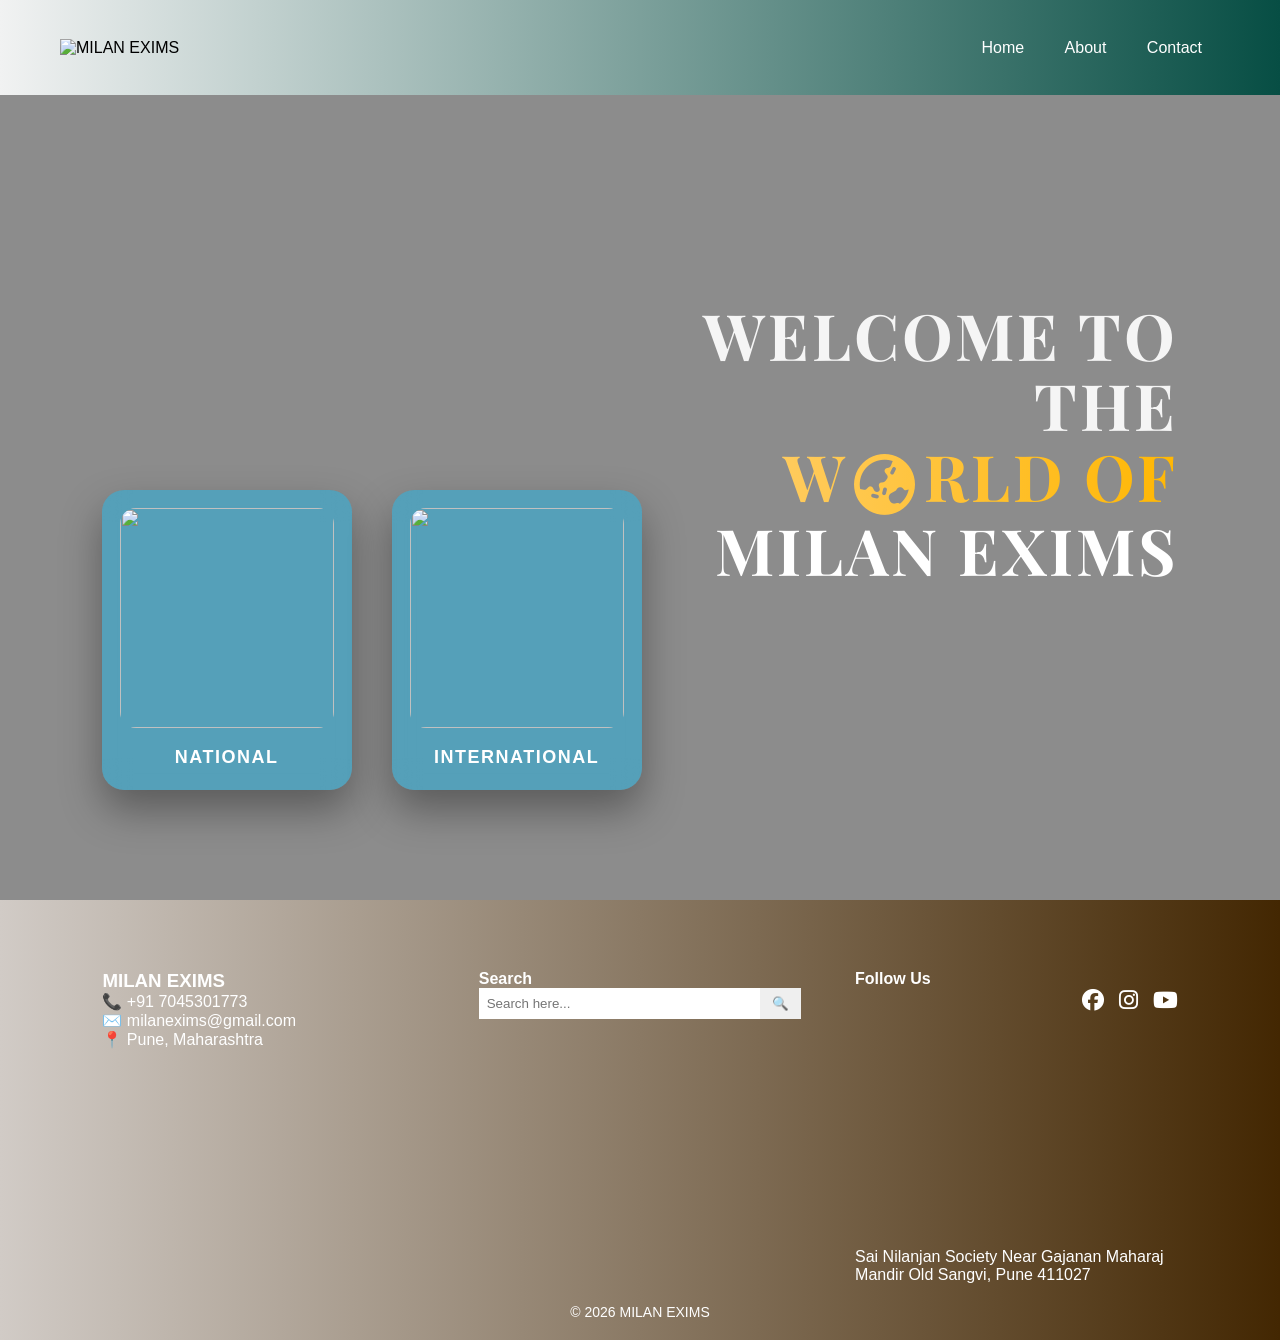
==== commit 422d4942: "Update index.html" ====
--- a/index.html
+++ b/index.html
@@ -1,3 +1,4 @@
+<!-- update -->
 <!DOCTYPE html>
 <html lang="en">
 <head>
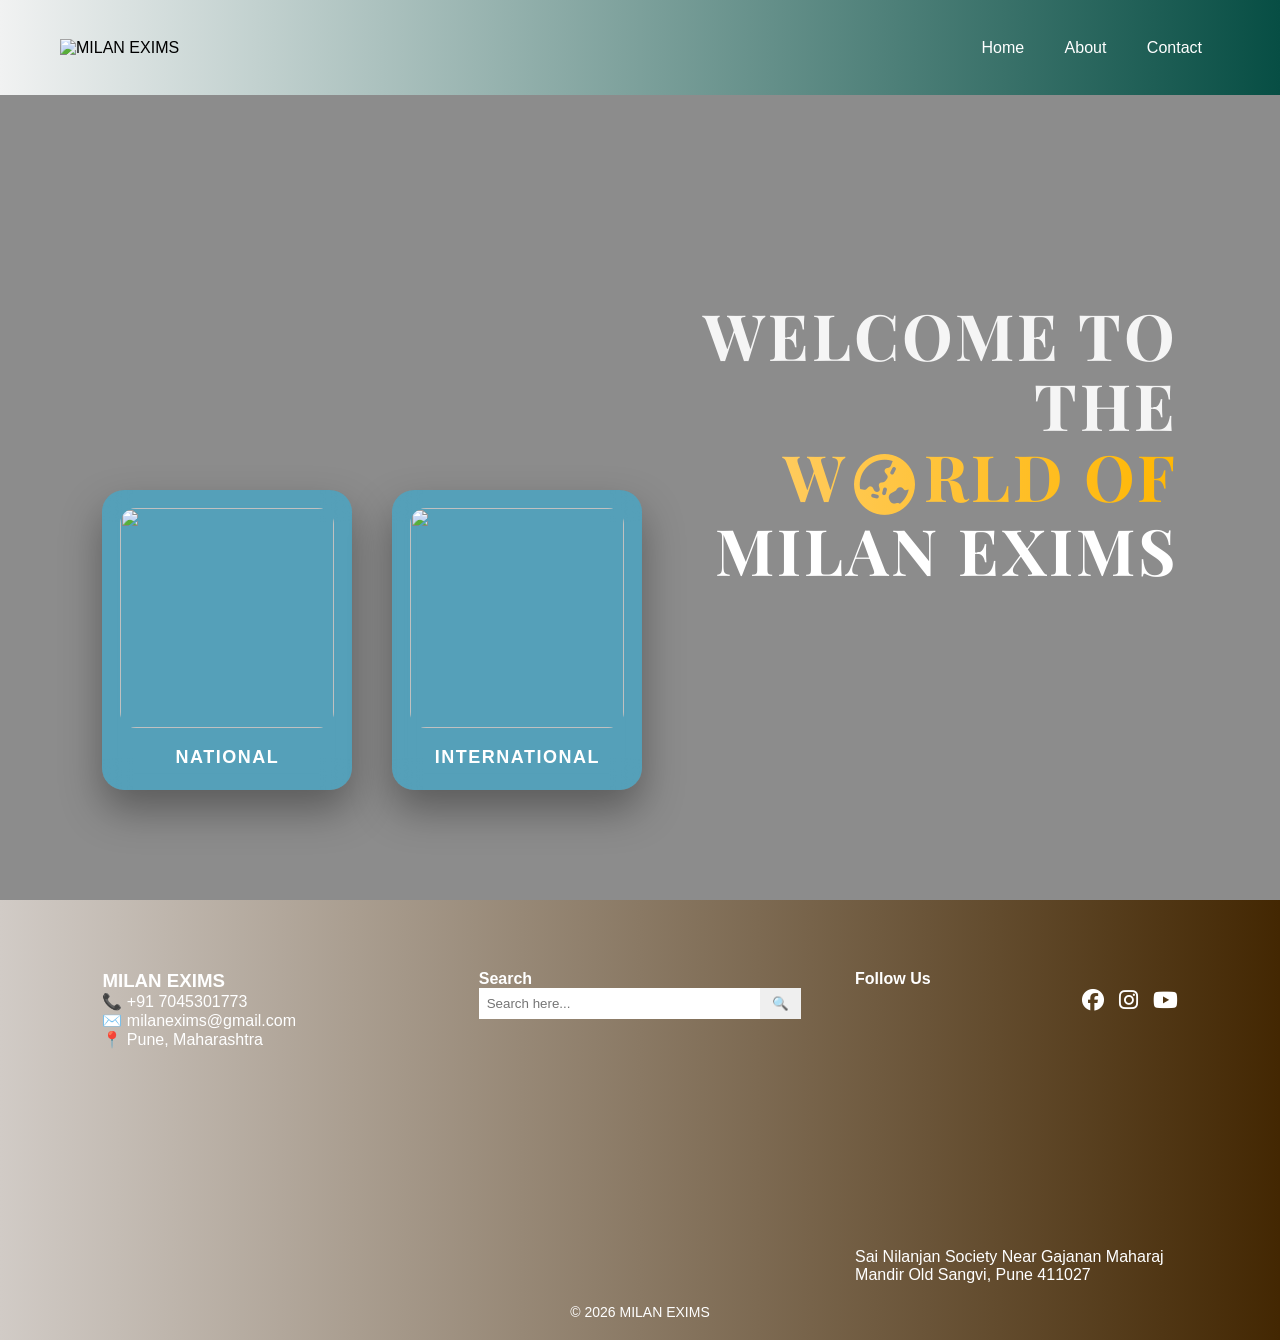
==== commit af472c55: "Add files via upload" ====
--- a/index.html
+++ b/index.html
@@ -1,4 +1,3 @@
-<!-- update -->
 <!DOCTYPE html>
 <html lang="en">
 <head>
@@ -61,20 +60,6 @@
 
   </nav>
   <!-- CONTACT SECTION (HIDDEN INITIALLY) -->
-<section id="contactSection" class="simple-contact" style="display:none;">
-
-  <ul class="contact-list">
-    <li>📍 Curamind International</li>
-    <li>📞 +91 98765 43210</li>
-    <li>✉ info@curamind.in</li>
-    <li>🕒 Mon – Sat | 9:00 AM – 6:00 PM</li>
-  </ul>
-
-  <a href="https://wa.me/919876543210" class="contact-btn">
-    Book Appointment
-  </a>
-
-</section>
 
 </header>
 
